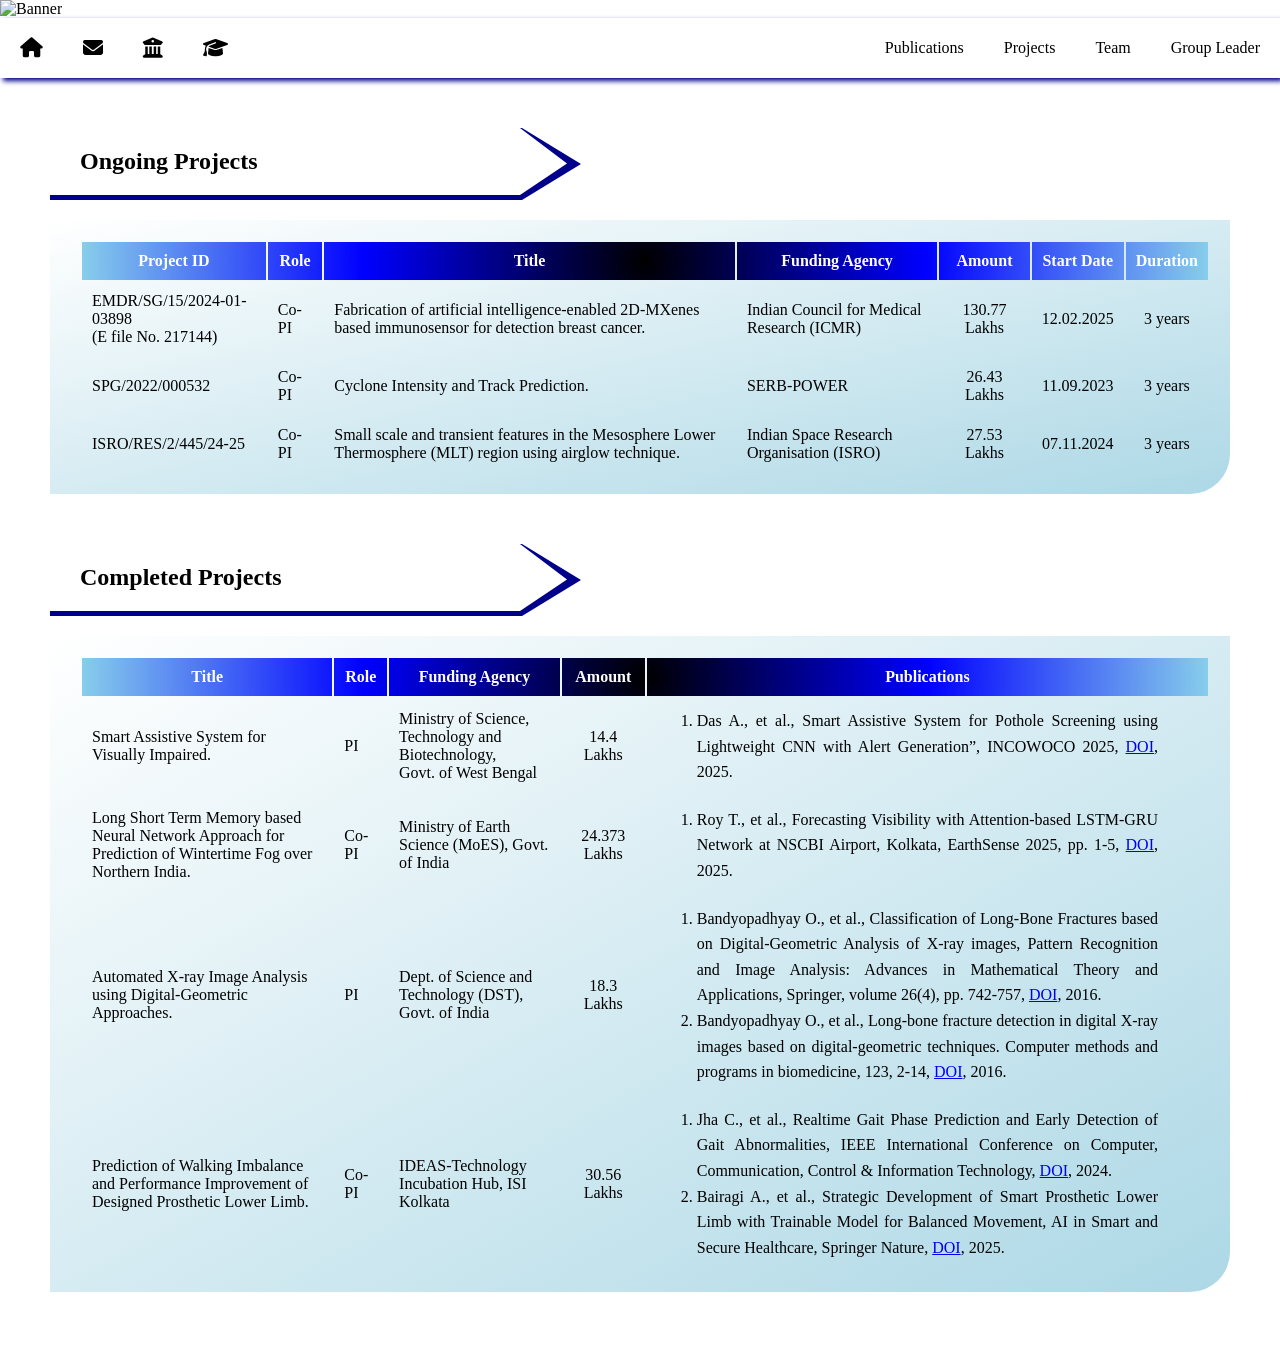
==== projects.html @ a305834d "Projects oishila-lab" ====
<!DOCTYPE html>
<html>
    <head>
        <meta charset="utf-8">
        <meta name="viewport" content="width=device-width, initial-scale=1.0">
        <title>CVAMIP Lab - Group Leader</title>
        <link rel="icon" type="image/x-icon" href="assets/Monobithi Round Logo.ico">
        <link rel="stylesheet" href="projects.css">
        <link rel="stylesheet" href="https://cdnjs.cloudflare.com/ajax/libs/font-awesome/6.7.1/css/all.min.css" integrity="sha512-5Hs3dF2AEPkpNAR7UiOHba+lRSJNeM2ECkwxUIxC1Q/FLycGTbNapWXB4tP889k5T5Ju8fs4b1P5z/iB4nMfSQ==" crossorigin="anonymous" referrerpolicy="no-referrer" />
    </head>
    <body>
        <div class="banner-container">
            <div class="banner fade">
                <img class="sdb" src="assets/Website Banner.png" alt="Banner">
            </div>
        </div>
        <nav>
            <a href="index.html"><i class="fa fa-home" aria-hidden="true"></i></a>
            <a href="mailto:oishila@iiitkalyani.ac.in" target="_blank"><i class="fa-solid fa-envelope"></i></a>
            <a href="https://iiitkalyani.ac.in/faculty/oishila-bandyopadhyay"><i class="fa fa-university" aria-hidden="true"></i></a>
            <a href="https://scholar.google.com/citations?user=yKaKpWYAAAAJ&hl=en"><i class="fa fa-graduation-cap" aria-hidden="true"></i></a>
            
            <input type="checkbox" id="sidebar-active">
            <label for="sidebar-active" class="open-sidebar-button">
                <svg xmlns="http://www.w3.org/2000/svg" height="24px" viewBox="0 -960 960 960" width="24px" fill="#5f6368"><path d="M120-240v-80h720v80H120Zm0-200v-80h720v80H120Zm0-200v-80h720v80H120Z"/></svg>
            </label>
            <label id="overlay" for="sidebar-active"></label>
            <div class="links-container">
                <label for="sidebar-active" class="close-sidebar-button">
                    <svg xmlns="http://www.w3.org/2000/svg" height="24px" viewBox="0 -960 960 960" width="24px" fill="#5f6368"><path d="m256-200-56-56 224-224-224-224 56-56 224 224 224-224 56 56-224 224 224 224-56 56-224-224-224 224Z"/></svg>
                </label>

                
                <!--<a href="">Opportunities</a>
                <a href="about.html">Research</a>-->
                <a href="publications.html">Publications</a>
                <a href="projects.html">Projects</a>
                <a href="team.html">Team</a>
                <a href="index.html">Group Leader</a>
                
            </div>
        </nav>
        <div class="jpub">
            <div class="jpub-head">
                <div class="jpub-h-inner"><h2>Ongoing Projects</h2></div>
            </div>
            <div class="jpub-body">
                <table>
                    <tr style="background-image: radial-gradient(circle, black, blue, skyblue); color: white;">
                        <th>Project ID</th>
                        <th>Role</th>
                        <th>Title</th>
                        <th>Funding Agency</th>
                        <th>Amount</th>
                        <th>Start Date</th>
                        <th>Duration</th>
                    </tr>
                    <tr>
                        <td>EMDR/SG/15/2024-01-03898 <br>(E file No. 217144)</td>
                        <td>Co-PI</td>
                        <td>Fabrication of artificial intelligence-enabled 2D-MXenes based immunosensor for detection breast cancer.</td>
                        <td>Indian Council for Medical Research (ICMR)</td>
                        <td style="text-align: center;">130.77 Lakhs</td>
                        <td style="text-align: center;">12.02.2025</td>
                        <td style="text-align: center;">3 years</td>
                    </tr>
                    <tr>
                        <td>SPG/2022/000532</td>
                        <td>Co-PI</td>
                        <td>Cyclone Intensity and Track Prediction.</td>
                        <td>SERB-POWER</td>
                        <td style="text-align: center;">26.43<br>Lakhs</td>
                        <td style="text-align: center;">11.09.2023</td>
                        <td style="text-align: center;">3 years</td>
                    </tr>
                    <tr>
                        <td>ISRO/RES/2/445/24-25</td>
                        <td>Co-PI</td>
                        <td>Small scale and transient features in the Mesosphere Lower Thermosphere (MLT) region using airglow technique.</td>
                        <td>Indian Space Research Organisation (ISRO)</td>
                        <td style="text-align: center;">27.53<br>Lakhs</td>
                        <td style="text-align: center;">07.11.2024</td>
                        <td style="text-align: center;">3 years</td>
                    </tr>
                </table>
            </div>
        </div>
         <div class="jpub">
            <div class="jpub-head">
               <div class="jpub-h-inner"><h2>Completed Projects</h2></div> 
            </div>
            <div class="jpub-body">
                <table>
                    <tr style="background-image: radial-gradient(circle, black, blue, skyblue); color: white;">
                        <th>Title</th>
                        <th>Role</th>
                        <th>Funding Agency</th>
                        <th>Amount</th>
                        <th>Publications</th>
                    </tr>
                    <tr>
                        <td>Smart Assistive System for Visually Impaired.</td>
                        <td>PI</td>
                        <td>Ministry of Science, Technology and Biotechnology,<br>Govt. of West Bengal</td>
                        <td style="text-align: center;">14.4 Lakhs</td>
                        <td><ol><li>Das A., et al., Smart Assistive System for Pothole Screening using Lightweight CNN with Alert Generation”, INCOWOCO 2025, <a href="https://doi.org/10.1109/InCoWoCo68239.2025.11407246">DOI</a>, 2025.</td></li></ol>
                   </tr>
                    <tr>
                        <td>Long Short Term Memory based Neural Network Approach for Prediction of Wintertime Fog over Northern India.</td>
                        <td>Co-PI</td>
                        <td>Ministry of Earth Science (MoES), Govt. of India</td>
                        <td style="text-align: center;">24.373 Lakhs</td>
                        <td><ol><li>Roy T., et al., Forecasting Visibility with Attention-based LSTM-GRU Network at NSCBI Airport, Kolkata, EarthSense 2025, pp. 1-5, <a href="https://doi.org/10.1109/EarthSense66084.2025.11297229">DOI</a>, 2025.</td></li></ol>
                    </tr>
                    <tr>
                        <td>Automated X-ray Image Analysis using Digital-Geometric Approaches.</td>
                        <td>PI</td>
                        <td>Dept. of Science and Technology (DST),<br>Govt. of India</td>
                        <td style="text-align: center;">18.3 Lakhs</td>
                        <td>
                            <ol>
                                <li>Bandyopadhyay O., et al., Classification of Long-Bone Fractures based on Digital-Geometric Analysis of X-ray images, Pattern Recognition and Image Analysis: Advances in Mathematical Theory and Applications, Springer, volume 26(4), pp. 742-757, <a href="https://doi.org/10.1134/s1054661816040027">DOI</a>, 2016.</li>
                                <li>Bandyopadhyay O., et al., Long-bone fracture detection in digital X-ray images based on digital-geometric techniques. Computer methods and programs in biomedicine, 123, 2-14, <a href="https://doi.org/10.1016/j.cmpb.2015.09.013">DOI</a>, 2016.</li>
                            </ol>
                        </td>
                    </tr>
                    <tr>
                        <td>Prediction of Walking Imbalance and Performance Improvement of Designed Prosthetic Lower Limb.</td>
                        <td>Co-PI</td>
                        <td>IDEAS-Technology Incubation Hub, ISI Kolkata</td>
                        <td style="text-align: center;">30.56 Lakhs</td>
                        <td>
                            <ol>
                                <li>Jha C., et al., Realtime Gait Phase Prediction and Early Detection of Gait Abnormalities, IEEE International Conference on Computer, Communication, Control & Information Technology, <a href="https://doi.org/10.1109/C3IT60531.2024.10829427">DOI</a>, 2024.</li>
                                <li>Bairagi A., et al., Strategic Development of Smart Prosthetic Lower Limb with Trainable Model for Balanced Movement, AI in Smart and Secure Healthcare, Springer Nature, <a href="https://doi.org/10.1007/978-3-032-15092-9">DOI</a>, 2025.</li>
                            </ol>
                        </td>
                    </tr>
                </table>
            </div>
         </div>
        <div class="footer-wrapper">
        </div>
        <script>
            let slideIndex = 0;
            showSlides();

            function showSlides() {
            let i;
            let slides = document.getElementsByClassName("banner");
            //let dots = document.getElementsByClassName("dot");
            for (i = 0; i < slides.length; i++) {
                slides[i].style.display = "none";  
            }
            slideIndex++;
            if (slideIndex > slides.length) {slideIndex = 1}    
            /*for (i = 0; i < dots.length; i++) {
                dots[i].className = dots[i].className.replace(" active", "");
            }*/
            slides[slideIndex-1].style.display = "block";  
            /*dots[slideIndex-1].className += " active";*/
            setTimeout(showSlides, 10000); // Change image every 2 seconds
            }
        </script>
    </body>
</html>
---- projects.css ----
@import url('https://fonts.googleapis.com/css2?family=Monoton&family=Mystery+Quest&family=Snowburst+One&display=swap');
@import url('https://fonts.googleapis.com/css2?family=EB+Garamond:ital,wght@0,400..800;1,400..800&family=Monoton&family=Mystery+Quest&family=Sedan+SC&family=Snowburst+One&display=swap');
@import url('https://fonts.googleapis.com/css2?family=Girassol&display=swap');
@import url('https://fonts.googleapis.com/css2?family=Montserrat:ital,wght@0,100..900;1,100..900&display=swap');
@import url('https://fonts.googleapis.com/css2?family=Walter+Turncoat&display=swap');
@import url('https://fonts.googleapis.com/css2?family=Special+Elite&display=swap');
@import url('https://fonts.googleapis.com/css2?family=Montserrat:ital,wght@0,100..900;1,100..900&family=Sancreek&display=swap');
@import url('https://fonts.googleapis.com/css2?family=Montserrat:ital,wght@0,100..900;1,100..900&family=Rye&family=Sancreek&display=swap');
@import url('https://fonts.googleapis.com/css2?family=Mea+Culpa&display=swap');
@font-face {
    font-family: 'Chalk';
    src: url(fonts/chawp.ttf);
}
@font-face {
    font-family: 'Chalk Board';
    src: url(fonts/Chalk\ Board.ttf);
}
*{
    margin: 0;
    padding: 0;
}
body{
    min-height: 100vh;
    background-image: url(assets/team-bg.jpg);
    background-size: cover;
    background-attachment: fixed;
    background-repeat: repeat;
}
.banner{
    width: 100%;
    object-fit: contain;
}
.sdb{
    width: 100%;
}
.fade{
    animation-name: fade;
    animation-duration: 1.5s;
}
@keyframes fade {
    from {opacity: .4} 
    to {opacity: 1}
}
nav{
    height: 60px;
    display: flex;
    align-items: center;
    background-color: white;
    box-shadow: 3px 3px 5px darkblue;
}
.links-container{
    height: 100%;
    width: 100%;
    display: flex;
    justify-content: flex-end;
    flex-direction: row;
    align-items: center;
}
nav a{
    height: 100%;
    padding: 0 20px;
    display: flex;
    align-items: center;
    text-decoration: none;
    color: black;
}
nav a:hover{
    background-color: darkblue;
    color: white;
}
.fa-home{
    font-size: 20px;
}
.fa-envelope{
    font-size: 20px;
}
.fa-university{
    font-size: 20px;
}
.fa-graduation-cap{
    font-size: 20px;
}
#sidebar-active{
    display: none;
}
.open-sidebar-button, .close-sidebar-button{
    display: none;
}
.jpub{
    width: 100%;
    justify-content: center;
    margin: auto;
    margin-top: 50px;
    display: flex;
    flex-direction: column;
    gap: 20px;
}
.jpub-head{
    margin-left: 50px;
    margin-right: 50px;
    background-color: darkblue;
    clip-path: polygon(0% 0%, 40% 0%, 45% 50%, 40% 100%, 0% 100%);
}
.jpub-h-inner{
    margin-bottom: 5px;
    margin-right: 5px;
    padding: 20px;
    padding-left: 30px;
    background-color: white;
    clip-path: polygon(0% 0%, 40% 0%, 44% 53%, 40% 100%, 0% 100%);
}
.jpub-body{
    margin-left: 50px;
    margin-right: 50px;
    padding: 20px;
    padding-left: 30px;
    background-image: linear-gradient(to bottom right, white, lightblue);
    border-bottom-right-radius: 40px;
}
.jpub-body ol{
    margin-left: 40px;
    margin-right: 40px;
    line-height: 1.6;
    text-align: justify;
}
td{
    padding: 10px;
}
th{
    padding: 10px;
}
.footer-wrapper{
    margin-top: 10px;
    background-image: url(assets/Footer.png);
    display: flex;
    height: 50px;
}
.footer-text-1{
    width: 30%;
    margin: auto;
    justify-content: center;
}
.footer-text-2{
    width: 30%;
    margin: auto;
    justify-content: center;
}
.counter{
    width: 30%;
    justify-content: center;
    margin: auto;
}
.counter div{
    text-align: right;
    padding-right: 20px;
}
.footer-text-1 p{
    text-align: left;
    padding-left: 20px;
    font-family: "Montserrat", sans-serif;
    font-optical-sizing: 30px;
    font-weight: 400;
    font-style: normal;
}
.footer-text-2 p{
    text-align: center;
    font-family: "Montserrat", sans-serif;
    font-optical-sizing: 30px;
    font-weight: 600;
    font-style: normal;
}
@media(max-width: 600px){
    .links-container{
        flex-direction: column;
        justify-content: flex-start;
        align-items: flex-start;

        position: fixed;
        top: 0;
        right: -100%;
        z-index: 10;
        width: 300px;
        background-color: rgba(245, 245, 245, 0.4);
        box-shadow: -5px 0 5px rgba(218, 165, 32, 0.744);
        transition: 0.75s ease-out;
    }
    nav a{
        box-sizing: border-box;
        height: auto;
        width: 100%;
        padding: 20px 30px;
        justify-content: flex-start;
    }
    .open-sidebar-button, .close-sidebar-button{
        display: block;
        padding: 30px;
    }
    #sidebar-active:checked ~ .links-container{
        right: 0;
        backdrop-filter: blur(10px);
    }
    #sidebar-active:checked ~ #overlay{
        height: 100%;
        width: 100%;
        position: fixed;
        top: 0;
        left: 0;
        z-index: 9;
    }
}
@media(max-width: 800px){
   
    .coming-soon{
        width: 100%;
        height: 50vh;
        margin: 0;
        padding-top: 21vh;
        align-items: center;
    }
    .coming-soon img{
        width: 70%;
    }
    .footer-wrapper{
        flex-direction: column;
        width: 100%;
        height: max-content;
        padding: 0;
    }
    .footer-text-1, .footer-text-2{
        width: fit-content;
        padding-top: 10px;
    }
    .counter{
        align-items: center;
        padding-top: 10px;
    }
}
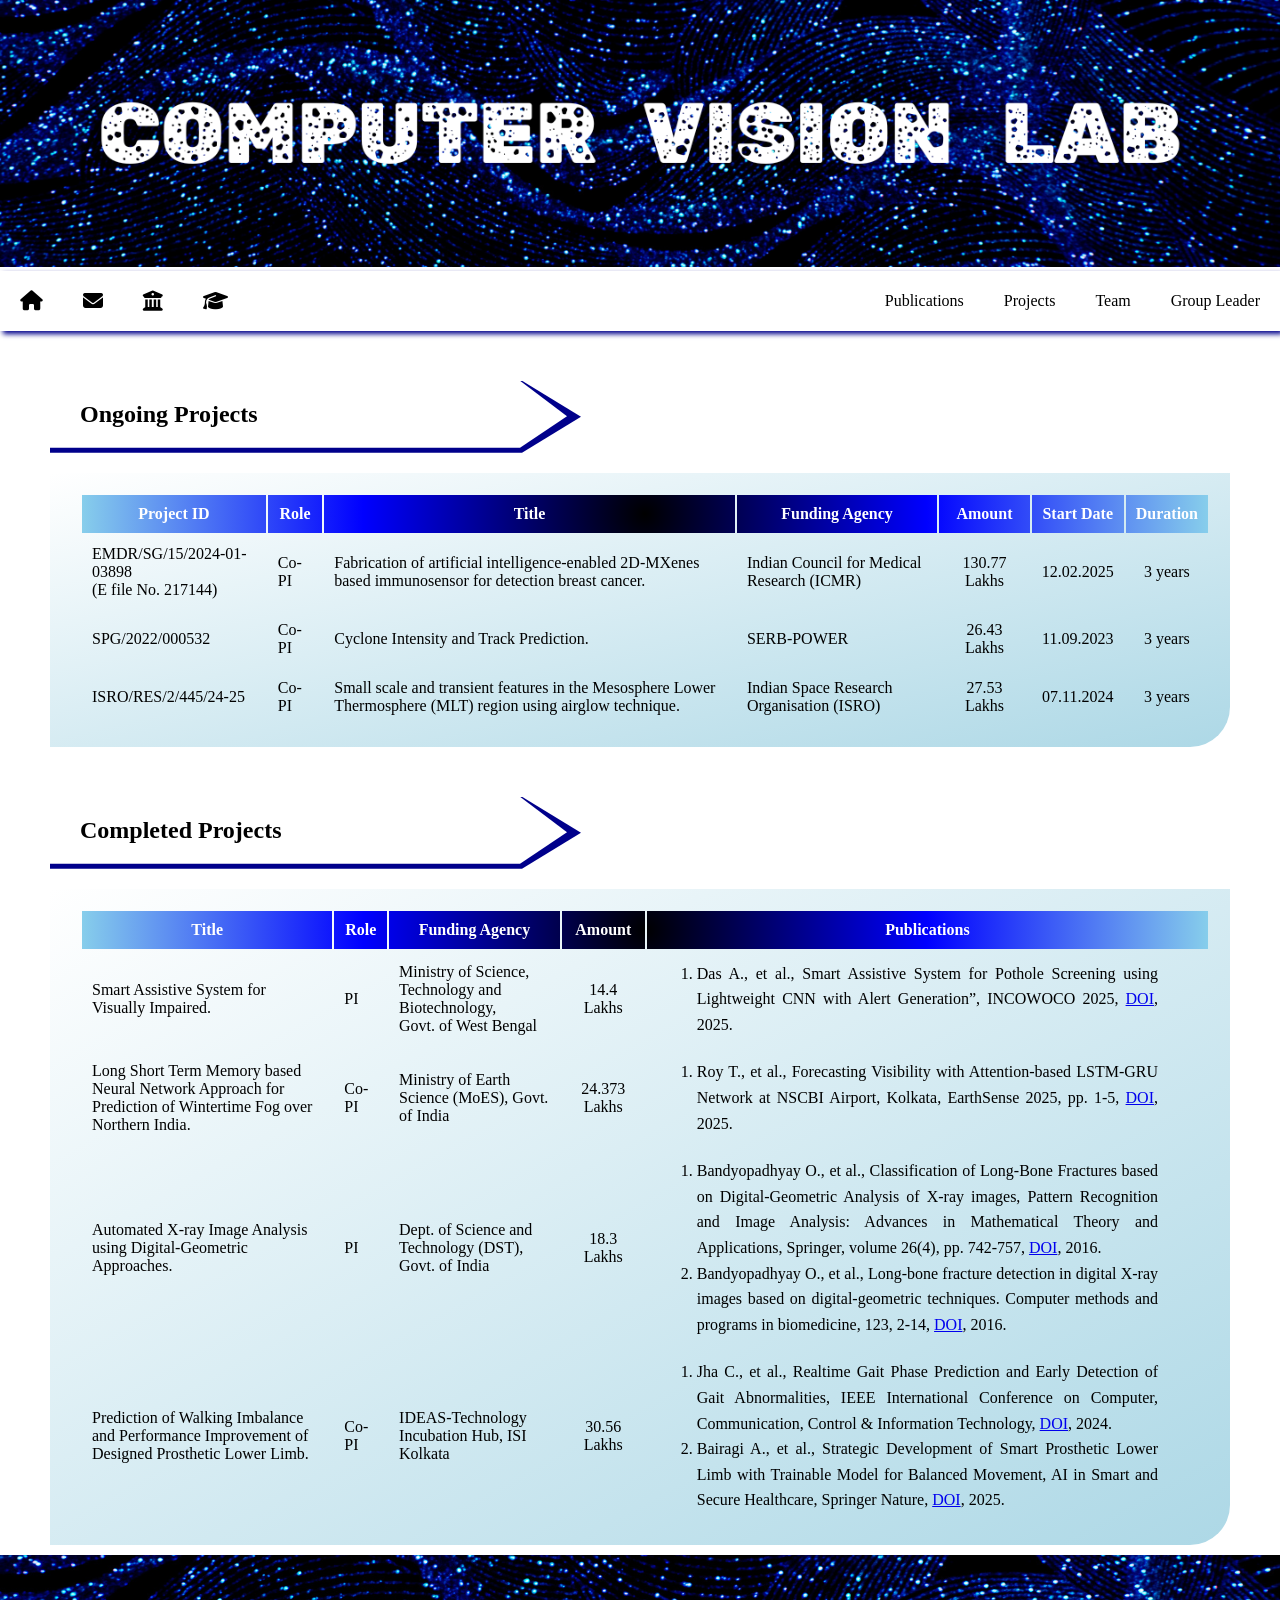
==== commit 903335e2: "Update oishila-lab" ====
--- a/projects.html
+++ b/projects.html
@@ -3,7 +3,7 @@
     <head>
         <meta charset="utf-8">
         <meta name="viewport" content="width=device-width, initial-scale=1.0">
-        <title>CVAMIP Lab - Group Leader</title>
+        <title>Computer Vision Lab - Projects</title>
         <link rel="icon" type="image/x-icon" href="assets/Monobithi Round Logo.ico">
         <link rel="stylesheet" href="projects.css">
         <link rel="stylesheet" href="https://cdnjs.cloudflare.com/ajax/libs/font-awesome/6.7.1/css/all.min.css" integrity="sha512-5Hs3dF2AEPkpNAR7UiOHba+lRSJNeM2ECkwxUIxC1Q/FLycGTbNapWXB4tP889k5T5Ju8fs4b1P5z/iB4nMfSQ==" crossorigin="anonymous" referrerpolicy="no-referrer" />
